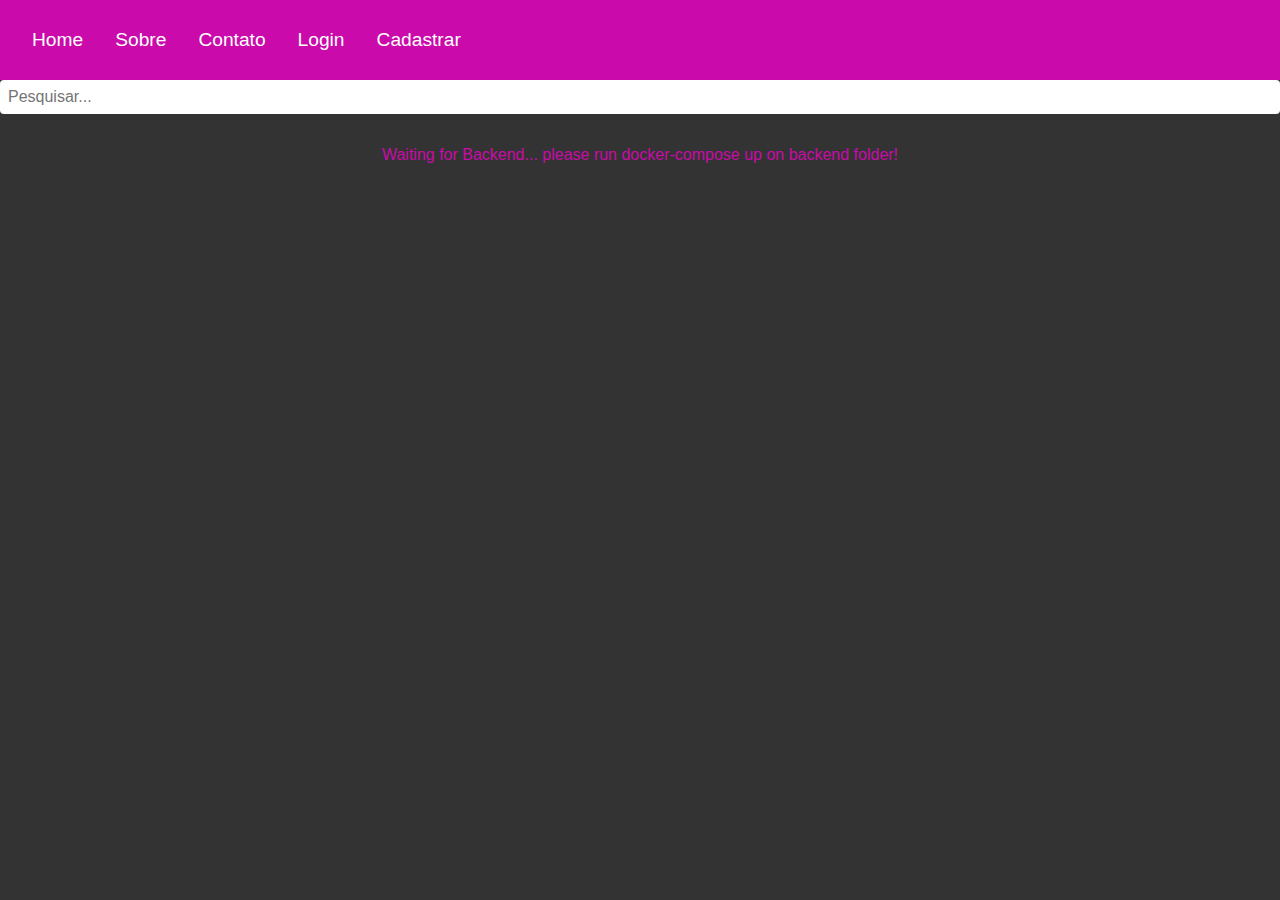
==== front-end/index.html @ 715c35c6 "frontend changes" ====
<!DOCTYPE html>
<html lang="en">
<head>
    <meta charset="UTF-8">
    <meta name="viewport" content="width=device-width, initial-scale=1.0">
    <link rel="stylesheet" href="assets/styles/styles.css">
    <script src="JS/main.js"></script>
    <title>Trabalho</title>
</head>
<body>
    <header>
        <nav class="container-header">
            <ul>
                <li><a href="index.php">Home</a></li>
                <li><a href="sobre.php">Sobre</a></li>
                <li><a href="contato.php">Contato</a></li>
                <li><a href="login.php">Login</a></li>
                <li><a href="cadastrar.php">Cadastrar</a></li>
            </ul>
        </nav>
    </header>
    <main>
        <section class="container-main">
            <input type="text" id="searchInput" placeholder="Pesquisar..." onkeyup="filterCourses()">
            <ul id="courseList">
                <p id="backend-await">Waiting for Backend... please run docker-compose up on backend folder!</p>
            </ul>
        </section>
    </main>
</body>
</html>
---- front-end/assets/styles/styles.css ----
* {
    margin: 0;
    padding: 0;
    box-sizing: border-box;
}

body {
    font-family: Arial, Helvetica, sans-serif;
    color: #fff;
    height: 100vh;
    background-color: #333;
}

.container-main ul {
    display: flex;
    justify-content: space-around;
    flex-direction: row;
    flex-wrap: wrap;
    padding: 1rem;
    color: #ca0aaa;
}

@keyframes example {
    0%   {background-color: #f0e3e3;}
    50%  {background-color: #ca0aaa;}
    100% {background-color: #4b2b45;}
}

.container-main ul li {
    list-style: none;
    margin: 1rem;
    padding: 1rem;
    background-color: #f0e3e3;
    border-radius: 0.5rem;
    width: 20rem;
    text-align: center;
    transition: background-color 0.3s ease;
}

.container-main ul li:hover {
    background-color: #4b2b45;
    box-shadow: 0px 0px 10px 3px rgba(0, 0, 0, 0.2);
    cursor: pointer;
}

.container-header {
    color: #f0e3e3;
    height: 5rem;
    background-color: #ca0aaa;
    display: flex;
    justify-content: space-between;
    align-items: center;
    padding: 0 2rem;
}

.container-header ul {
    list-style: none;
    display: flex;
}

.container-header ul li {
    margin-right: 2rem;
}

.container-header ul li a {
    text-decoration: none;
    color: #fff;
    font-size: 1.2rem;
    transition: color 0.3s ease;
}

.container-header ul li a:hover {
    color: #f0e3e3;
}

#searchInput {
    width: 100%;
    padding: 0.5rem;
    margin-bottom: 1rem;
    border: none;
    border-radius: 0.25rem;
    font-size: 1rem;
}
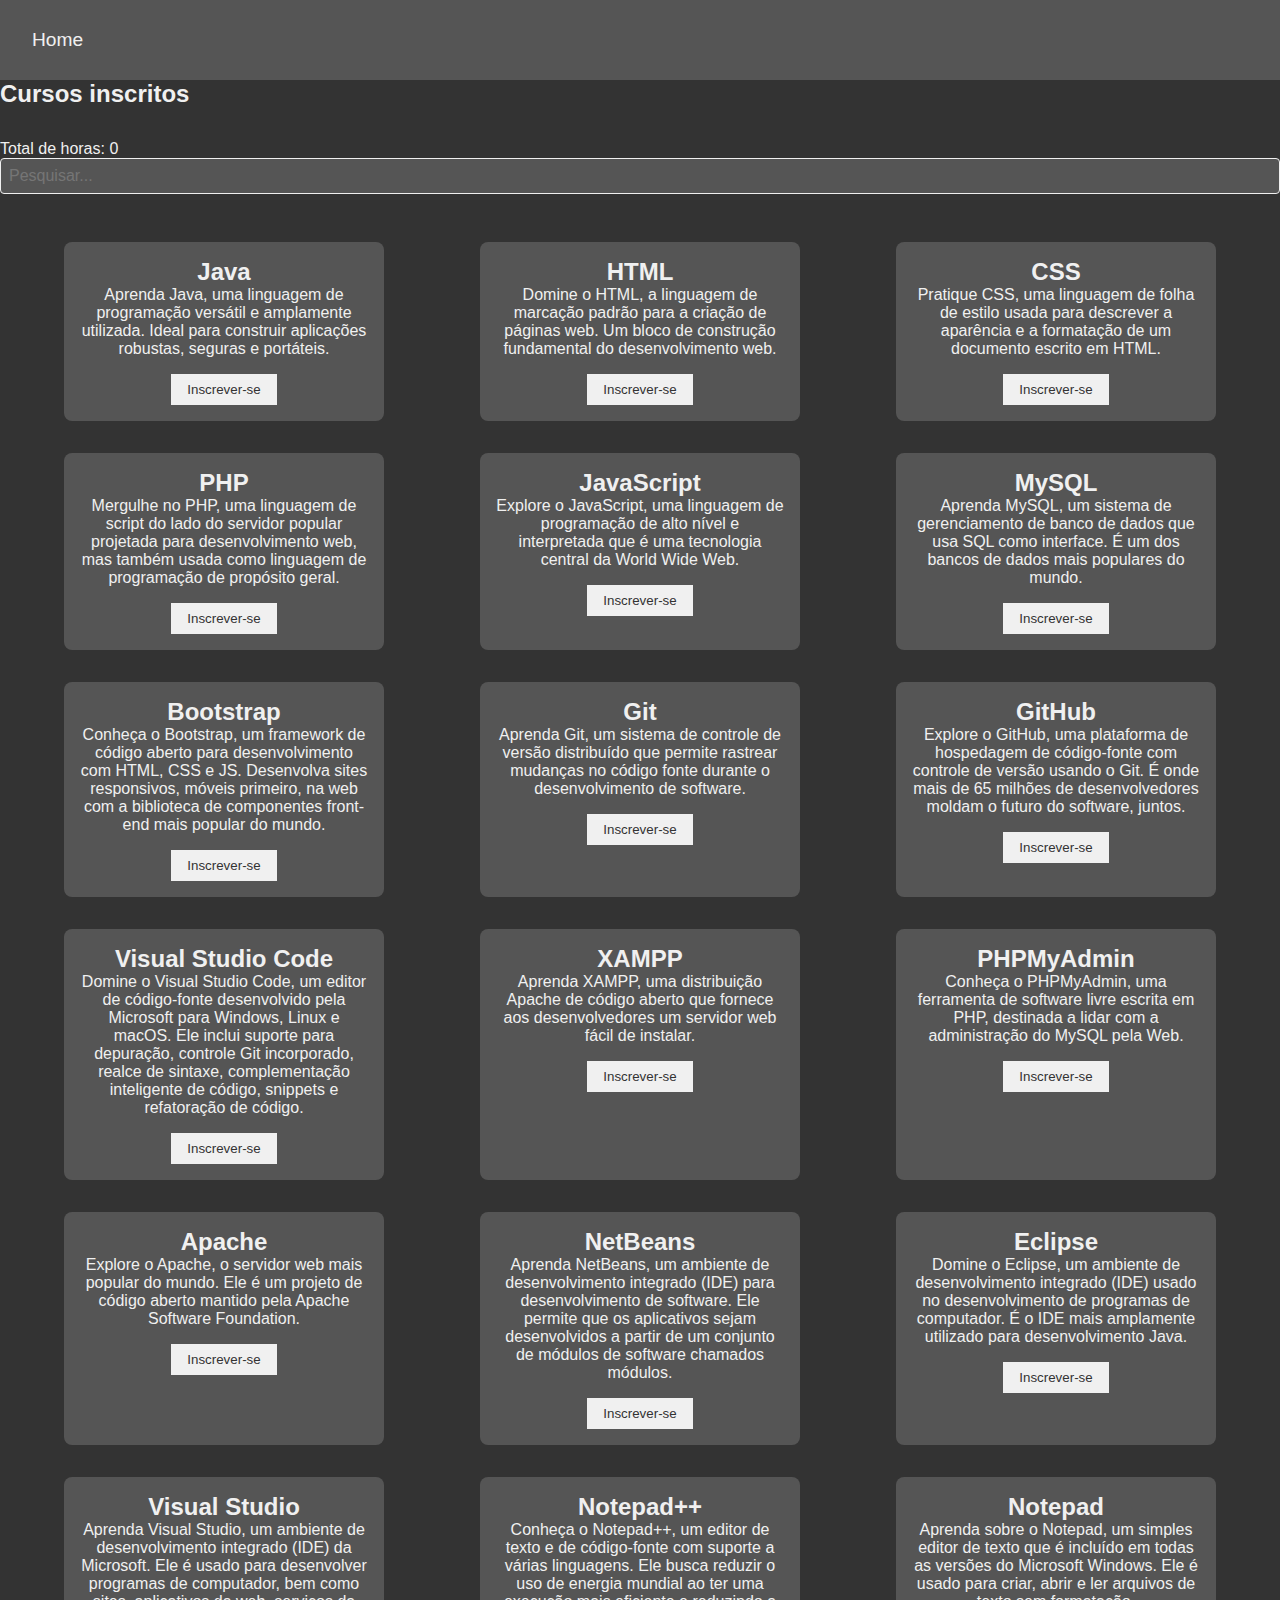
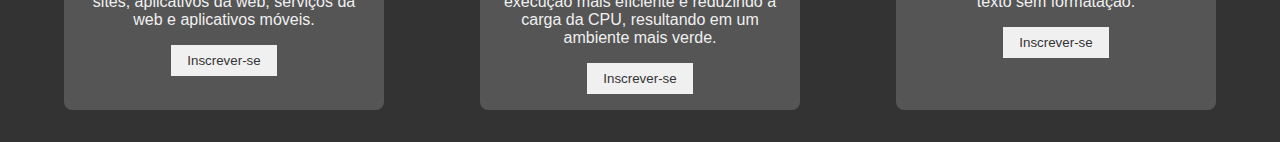
==== commit 7a0b0f90: "Add animations on the site and finish the construction of the JS program" ====
--- a/front-end/index.html
+++ b/front-end/index.html
@@ -4,28 +4,36 @@
     <meta charset="UTF-8">
     <meta name="viewport" content="width=device-width, initial-scale=1.0">
     <link rel="stylesheet" href="assets/styles/styles.css">
-    <script src="JS/main.js"></script>
+    <script defer src="js/main.js"></script>
     <title>Trabalho</title>
 </head>
 <body>
-    <header>
-        <nav class="container-header">
-            <ul>
-                <li><a href="index.php">Home</a></li>
-                <li><a href="sobre.php">Sobre</a></li>
-                <li><a href="contato.php">Contato</a></li>
-                <li><a href="login.php">Login</a></li>
-                <li><a href="cadastrar.php">Cadastrar</a></li>
-            </ul>
-        </nav>
-    </header>
-    <main>
-        <section class="container-main">
-            <input type="text" id="searchInput" placeholder="Pesquisar..." onkeyup="filterCourses()">
-            <ul id="courseList">
-                <p id="backend-await">Waiting for Backend... please run docker-compose up on backend folder!</p>
-            </ul>
-        </section>
-    </main>
+<header>
+    <nav class="container-header">
+        <ul>
+            <li><a href="#">Home</a></li>
+        </ul>
+    </nav>
+</header>
+<main>
+    <div id="courseModal" class="modal">
+        <div id="courseModalContent" class="modal-content">
+            <h2 id="courseModalTitle"></h2>
+            <p id="courseModalDescription"></p>
+            <button id="courseModalSubscribe" class="subscribe-button">Inscrever-se</button>
+            <span id="courseModalSubscribed" class="subscribed-checkmark" style="display: none;">✓</span>
+            <button id="courseModalClose" class="close-button">Fechar</button>
+        </div>
+    </div>
+    <section class="container-main">
+        <h2>Cursos inscritos</h2>
+        <ul id="subscribedCoursesList"></ul>
+        <p id="totalHours">Total de horas: 0</p>
+        <input type="text" id="searchInput" placeholder="Pesquisar..." onkeyup="filterCourses()">
+        <ul id="courseList">
+            <p id="backend-await">Waiting for Backend... please run docker-compose up on backend folder!</p>
+        </ul>
+    </section>
+</main>
 </body>
 </html>
--- a/front-end/assets/styles/styles.css
+++ b/front-end/assets/styles/styles.css
@@ -6,7 +6,7 @@
 
 body {
     font-family: Arial, Helvetica, sans-serif;
-    color: #fff;
+    color: #f0f0f0;
     height: 100vh;
     background-color: #333;
 }
@@ -17,20 +17,70 @@
     flex-direction: row;
     flex-wrap: wrap;
     padding: 1rem;
-    color: #ca0aaa;
-}
-
-@keyframes example {
-    0%   {background-color: #f0e3e3;}
-    50%  {background-color: #ca0aaa;}
-    100% {background-color: #4b2b45;}
+    color: #f0f0f0;
+}
+
+@keyframes scale-up {
+    0% {
+        transform: scale(1);
+    }
+    50% {
+        transform: scale(1.05);
+    }
+    100% {
+        transform: scale(1);
+    }
+}
+
+@keyframes fade-in {
+    0% {
+        opacity: 0;
+    }
+    100% {
+        opacity: 1;
+    }
+}
+
+@keyframes scale-down {
+    0% {
+        transform: scale(1);
+    }
+    50% {
+        transform: scale(0.95);
+    }
+    100% {
+        transform: scale(1);
+    }
+}
+
+@keyframes fade-out {
+    0% {
+        opacity: 1;
+    }
+    100% {
+        opacity: 0;
+    }
+}
+
+.modal.fade-out {
+    animation: fade-out 0.5s forwards;
+}
+
+.container-main ul li {
+    /* other styles */
+    animation: scale-up 0.3s ease-in-out;
+}
+
+.modal.show {
+    /* other styles */
+    animation: fade-in 0.5s ease-in-out;
 }
 
 .container-main ul li {
     list-style: none;
     margin: 1rem;
     padding: 1rem;
-    background-color: #f0e3e3;
+    background-color: #555;
     border-radius: 0.5rem;
     width: 20rem;
     text-align: center;
@@ -38,21 +88,88 @@
 }
 
 .container-main ul li:hover {
-    background-color: #4b2b45;
-    box-shadow: 0px 0px 10px 3px rgba(0, 0, 0, 0.2);
+    background-color: #777;
+    box-shadow: 0px 0px 10px 3px rgba(255, 255, 255, 0.1);
+    cursor: pointer;
+}
+
+.modal {
+    color: #29485e;
+    position: fixed;
+    z-index: 1;
+    left: 0;
+    top: 0;
+    width: 100%;
+    height: 100%;
+    overflow: auto;
+    background-color: rgba(0,0,0,0.4);
+    display: none;
+    justify-content: center;
+    align-items: center;
+    opacity: 0;
+    transition: opacity 0.5s ease;
+}
+
+.modal.show {
+    display: flex;
+    opacity: 1;
+}
+
+.modal-content {
+    background-color: #fefefe;
+    padding: 20px;
+    border: 1px solid #888;
+    width: 80%;
+    max-width: 500px;
+    border-radius: 10px;
+    box-shadow: 0px 10px 30px rgba(0, 0, 0, 0.1);
+    transform: scale(0.7);
+    transition: transform 0.3s ease;
+}
+
+.modal.show .modal-content {
+    transform: scale(1);
+}
+
+.close-button {
+    color: crimson;
+    font-size: 28px;
+    font-weight: bold;
     cursor: pointer;
 }
 
 .container-header {
-    color: #f0e3e3;
+    color: #f0f0f0;
     height: 5rem;
-    background-color: #ca0aaa;
+    background-color: #555;
     display: flex;
     justify-content: space-between;
     align-items: center;
     padding: 0 2rem;
 }
 
+.subscribe-button {
+    background-color: #f0f0f0;
+    color: #333;
+    border: none;
+    padding: 0.5rem 1rem;
+    margin-top: 1rem;
+    cursor: pointer;
+    transition: background-color 0.3s ease;
+}
+
+.subscribe-button:hover {
+    background-color: #ddd;
+}
+
+.subscribed-checkmark {
+    cursor: pointer;
+    color: #29485e;
+    font-size: 2rem;
+    display: block;
+    margin-top: 1rem;
+}
+
 .container-header ul {
     list-style: none;
     display: flex;
@@ -64,20 +181,22 @@
 
 .container-header ul li a {
     text-decoration: none;
-    color: #fff;
+    color: #f0f0f0;
     font-size: 1.2rem;
     transition: color 0.3s ease;
 }
 
 .container-header ul li a:hover {
-    color: #f0e3e3;
+    color: #ddd;
 }
 
 #searchInput {
     width: 100%;
     padding: 0.5rem;
     margin-bottom: 1rem;
-    border: none;
+    border: 1px solid #f0f0f0;
     border-radius: 0.25rem;
     font-size: 1rem;
-}
+    background-color: #555;
+    color: #f0f0f0;
+}
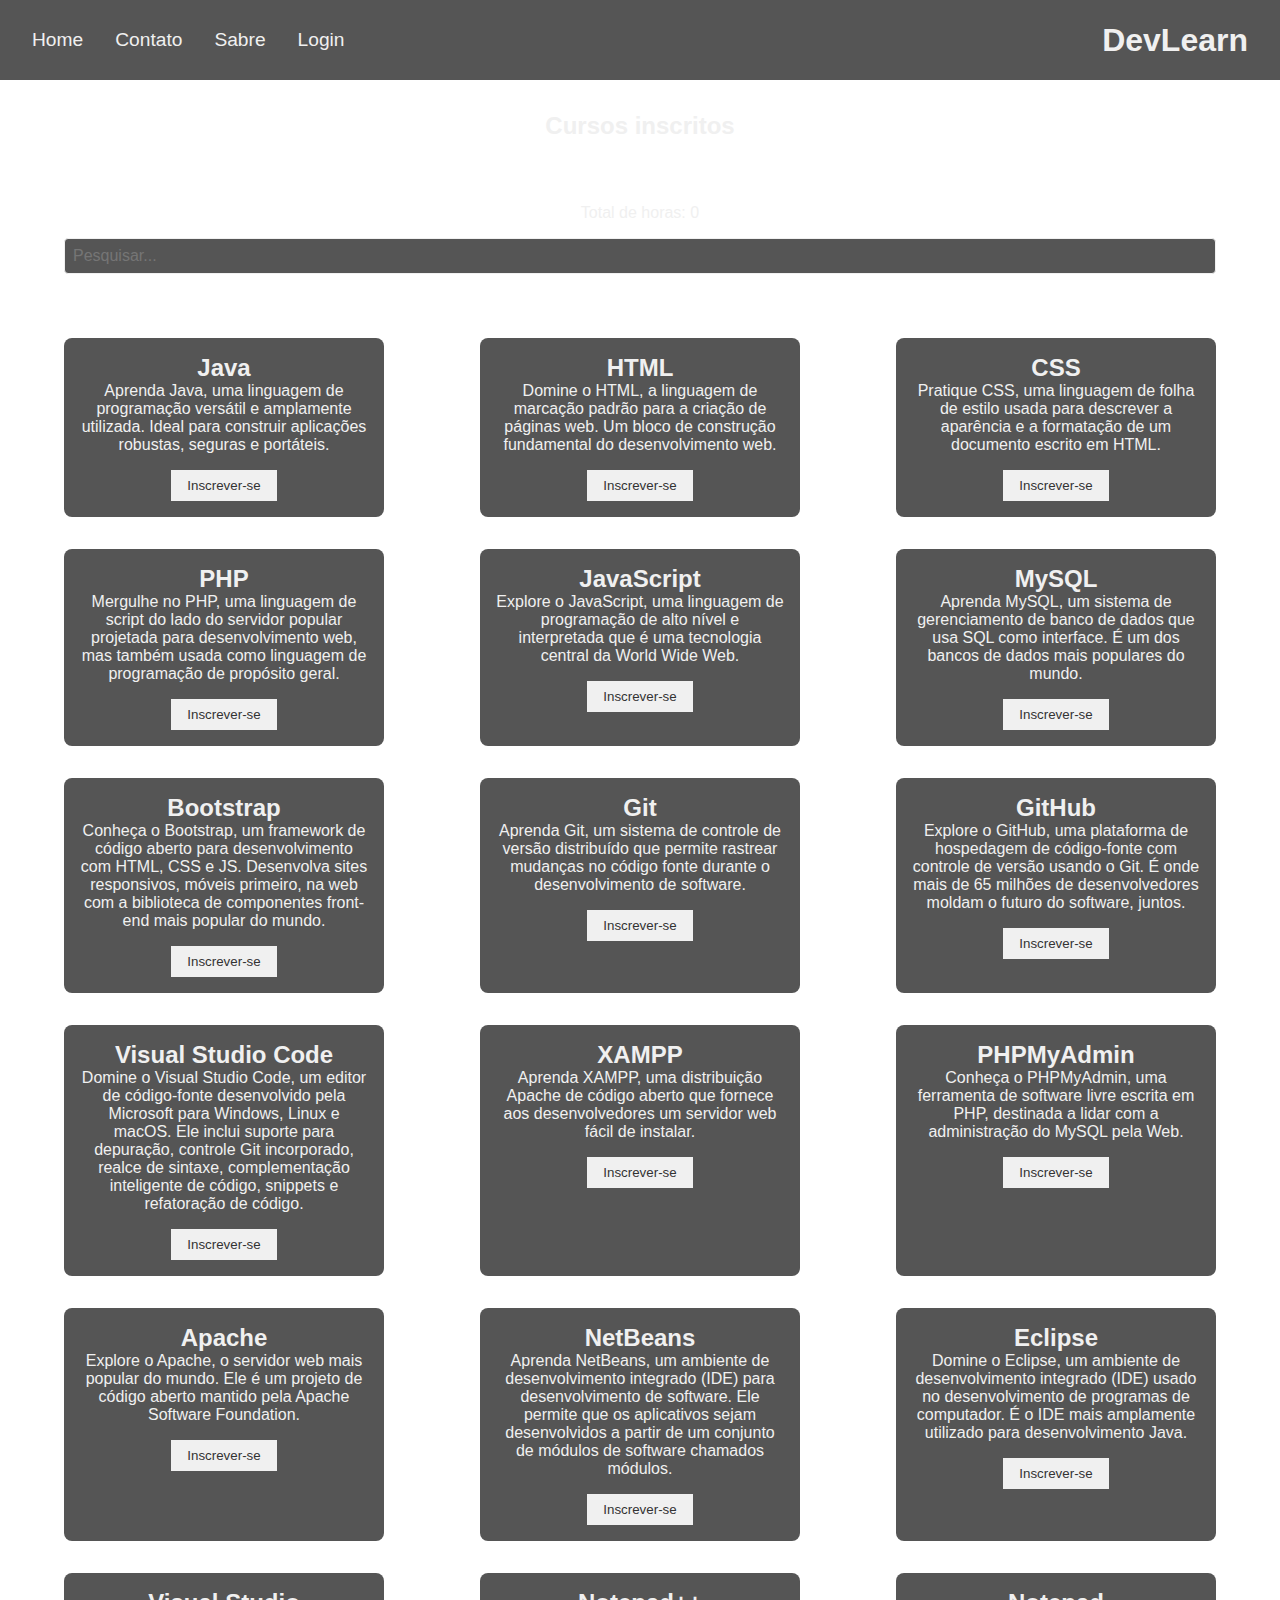
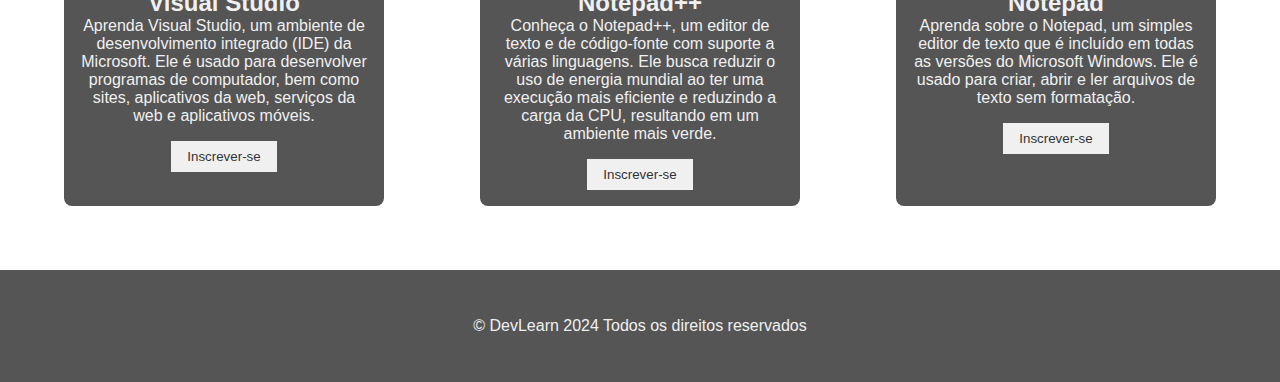
==== commit c5dbb5fe: "Padronizando os estilos e adicionando as páginas de contato e sobre" ====
--- a/front-end/index.html
+++ b/front-end/index.html
@@ -4,15 +4,23 @@
     <meta charset="UTF-8">
     <meta name="viewport" content="width=device-width, initial-scale=1.0">
     <link rel="stylesheet" href="assets/styles/styles.css">
+    <link rel="stylesheet" href="assets/styles/header.css">
+    <link rel="stylesheet" href="assets/styles/variables.css">
     <script defer src="js/main.js"></script>
-    <title>Trabalho</title>
+    <title>Home</title>
 </head>
 <body>
 <header>
     <nav class="container-header">
         <ul>
             <li><a href="#">Home</a></li>
+            <li><a href="./pages/contato.html">Contato</a></li>
+            <li><a href="./pages/sobre.html">Sabre</a></li>
+            <li><a href="./pages/login.html">Login</a></li>
         </ul>
+        <div class="logo">
+            <h1>DevLearn</h1>
+        </div>
     </nav>
 </header>
 <main>
@@ -35,5 +43,10 @@
         </ul>
     </section>
 </main>
+<footer>
+    <div class="container-header">
+        <p>© DevLearn 2024 Todos os direitos reservados</p>
+    </div>
+</footer>
 </body>
 </html>
--- a/front-end/assets/styles/styles.css
+++ b/front-end/assets/styles/styles.css
@@ -1,25 +1,3 @@
-* {
-    margin: 0;
-    padding: 0;
-    box-sizing: border-box;
-}
-
-body {
-    font-family: Arial, Helvetica, sans-serif;
-    color: #f0f0f0;
-    height: 100vh;
-    background-color: #333;
-}
-
-.container-main ul {
-    display: flex;
-    justify-content: space-around;
-    flex-direction: row;
-    flex-wrap: wrap;
-    padding: 1rem;
-    color: #f0f0f0;
-}
-
 @keyframes scale-up {
     0% {
         transform: scale(1);
@@ -62,6 +40,27 @@
     }
 }
 
+body {
+    display: flex;
+    flex-direction: column;
+    min-height: 100vh;
+}
+
+main {
+    flex: 1 0 auto;
+}
+
+footer {
+    flex-shrink: 0;
+    display: flex;
+    justify-content: center;
+    align-items: center;
+    background-color: #555;
+    color: #f0f0f0;
+    padding: 1rem;
+    text-align: center;
+}
+
 .modal.fade-out {
     animation: fade-out 0.5s forwards;
 }
@@ -85,6 +84,16 @@
     width: 20rem;
     text-align: center;
     transition: background-color 0.3s ease;
+}
+
+.container-main{
+    display: flex;
+    flex-direction: column;
+    align-items: center;
+    justify-content: center;
+    margin-top: 2rem;
+    margin-bottom: 2rem;
+    row-gap: 1rem;
 }
 
 .container-main ul li:hover {
@@ -138,16 +147,6 @@
     cursor: pointer;
 }
 
-.container-header {
-    color: #f0f0f0;
-    height: 5rem;
-    background-color: #555;
-    display: flex;
-    justify-content: space-between;
-    align-items: center;
-    padding: 0 2rem;
-}
-
 .subscribe-button {
     background-color: #f0f0f0;
     color: #333;
@@ -170,30 +169,10 @@
     margin-top: 1rem;
 }
 
-.container-header ul {
-    list-style: none;
-    display: flex;
-}
-
-.container-header ul li {
-    margin-right: 2rem;
-}
-
-.container-header ul li a {
-    text-decoration: none;
-    color: #f0f0f0;
-    font-size: 1.2rem;
-    transition: color 0.3s ease;
-}
-
-.container-header ul li a:hover {
-    color: #ddd;
-}
-
 #searchInput {
-    width: 100%;
+    width: 90%;
     padding: 0.5rem;
-    margin-bottom: 1rem;
+    margin: 0 auto 1rem auto;
     border: 1px solid #f0f0f0;
     border-radius: 0.25rem;
     font-size: 1rem;
--- a/front-end/assets/styles/header.css
+++ b/front-end/assets/styles/header.css
@@ -0,0 +1,53 @@
+* {
+    margin: 0;
+    padding: 0;
+    box-sizing: border-box;
+}
+
+body {
+    font-family: Arial, Helvetica, sans-serif;
+    color: #f0f0f0;
+    background-color: var(--bg-color);
+    display: flex;
+    flex-direction: column;
+    min-height: 100vh;
+}
+
+.container-main ul {
+    display: flex;
+    justify-content: space-around;
+    flex-direction: row;
+    flex-wrap: wrap;
+    padding: 1rem;
+    color: var(--font-color);
+}
+
+.container-header {
+    color: #f0f0f0;
+    height: 5rem;
+    background-color: #555;
+    display: flex;
+    justify-content: space-between;
+    align-items: center;
+    padding: 0 2rem;
+}
+
+.container-header ul {
+    list-style: none;
+    display: flex;
+}
+
+.container-header ul li {
+    margin-right: 2rem;
+}
+
+.container-header ul li a {
+    text-decoration: none;
+    color: #f0f0f0;
+    font-size: 1.2rem;
+    transition: color 0.3s ease;
+}
+
+.container-header ul li a:hover {
+    color: #ddd;
+}